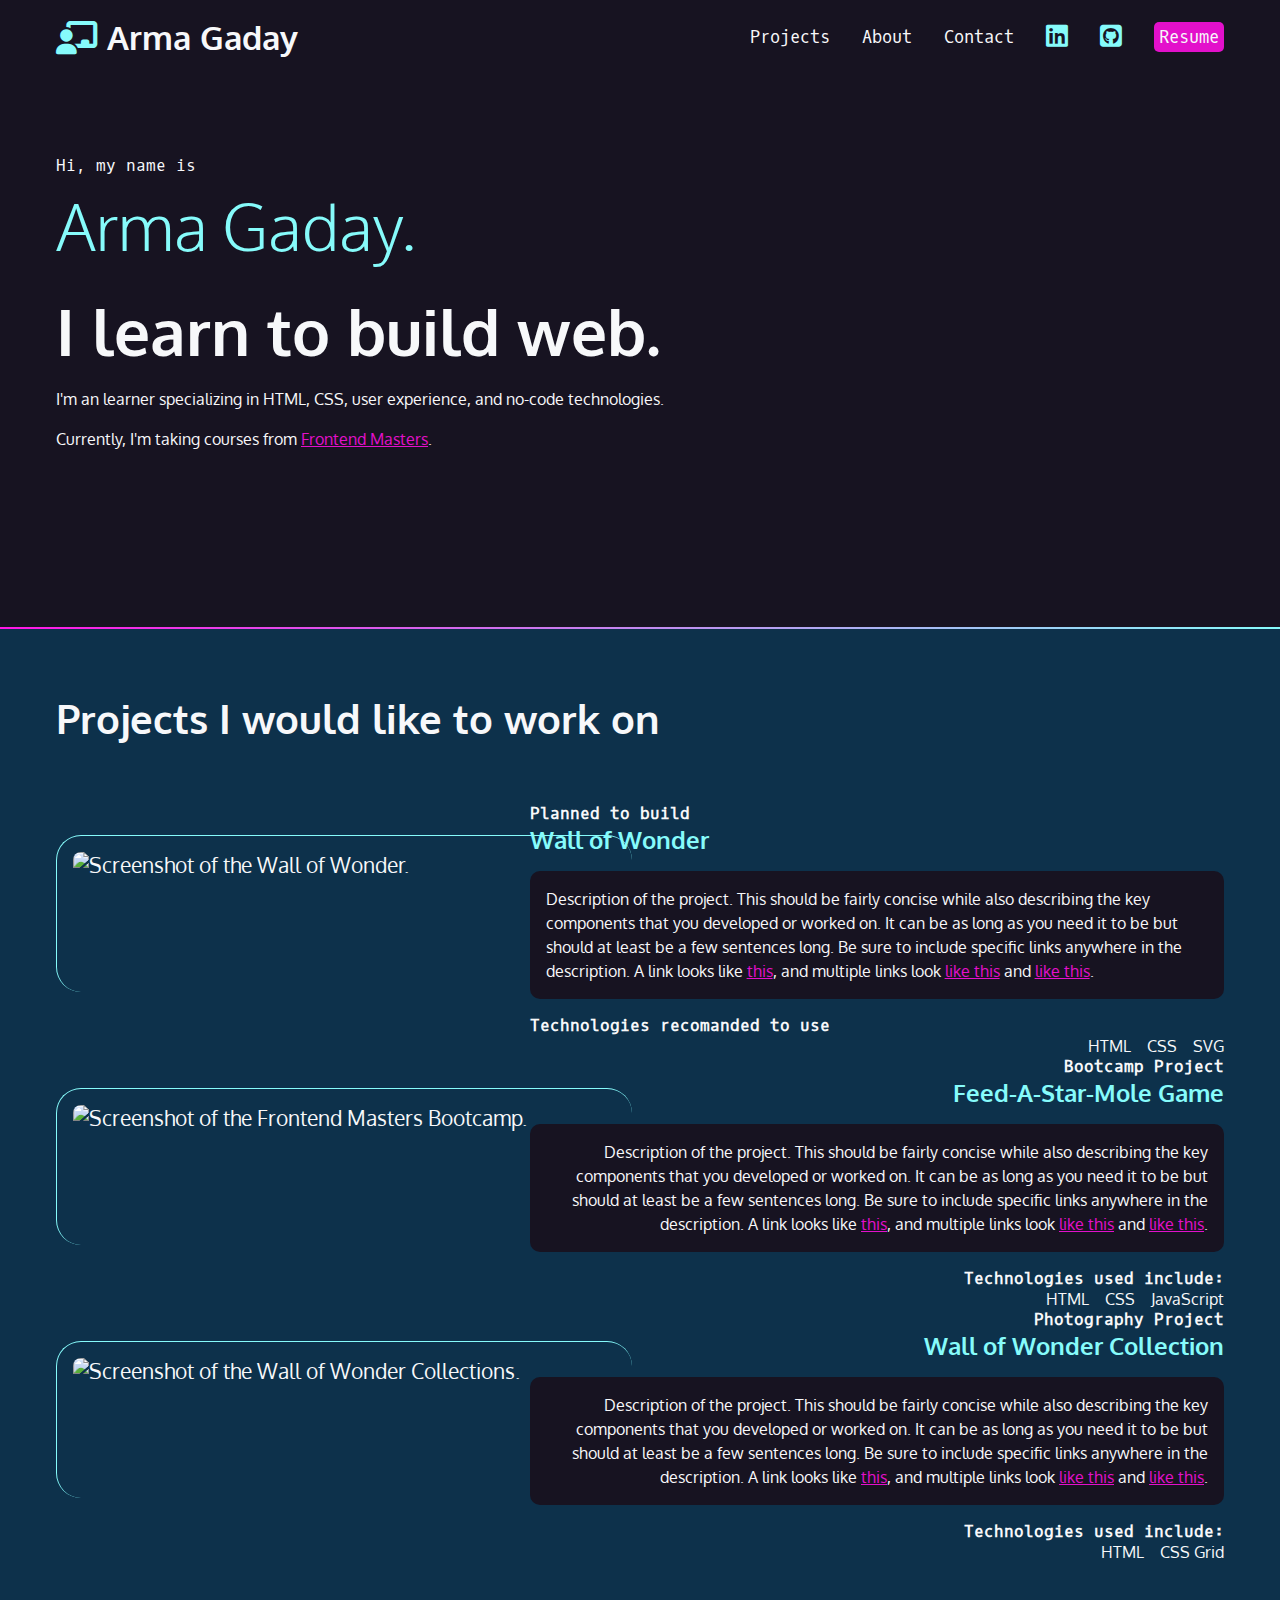
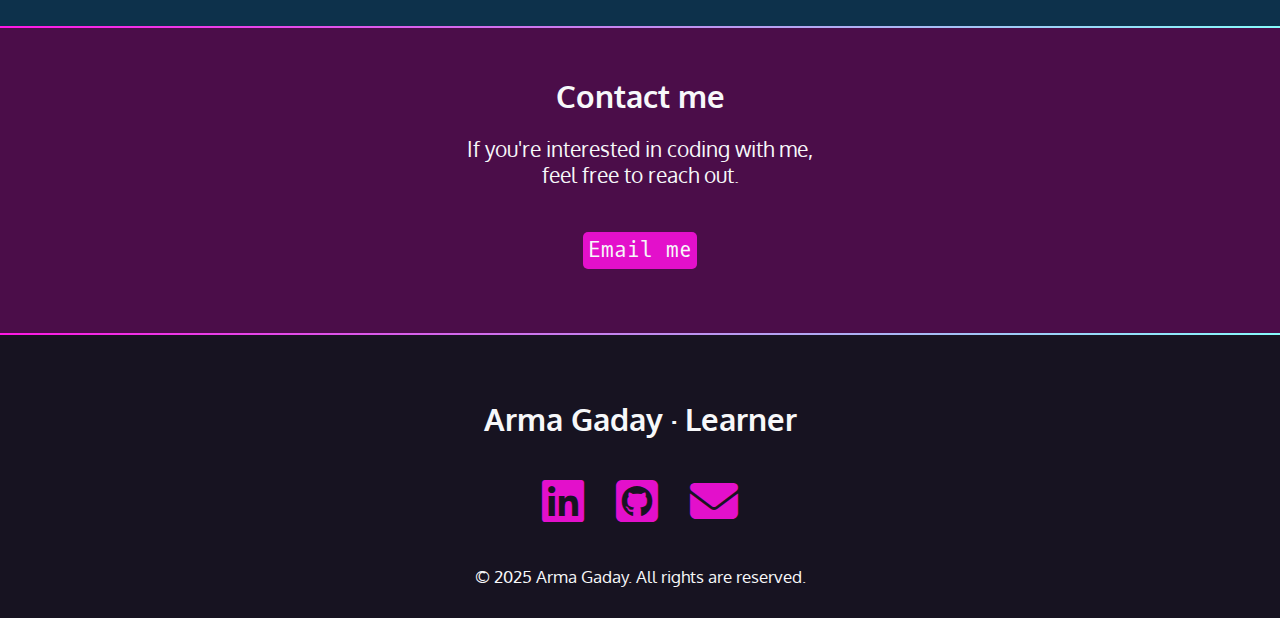
==== index.html @ 5001d2a6 "index and style file has added" ====
<!DOCTYPE html>
<html lang="en">

<head>
  <meta charset="UTF-8">
  <meta name="viewport" content="width=device-width, initial-scale=1.0">
  <title>Arma Gaday Portifolio</title>
  <link rel="stylesheet" href="/css/style.css">
  <link rel="preconnect" href="https://fonts.googleapis.com">
  <link rel="preconnect" href="https://fonts.gstatic.com" crossorigin>
  <link href="https://fonts.googleapis.com/css2?family=Oxygen+Mono&display=swap" rel="stylesheet">
  <link rel="preconnect" href="https://fonts.googleapis.com">
  <link rel="preconnect" href="https://fonts.gstatic.com" crossorigin>
  <link href="https://fonts.googleapis.com/css2?family=Oxygen:wght@300;400;700&display=swap" rel="stylesheet">
  <link rel="stylesheet" href="https://cdnjs.cloudflare.com/ajax/libs/font-awesome/6.7.2/css/all.min.css">
</head>

<body>
  <section id="navbar">
    <nav>
      <ul>
        <li>
          <h1><a href="index.html">
              <span class="fa-solid fa-chalkboard-user" aria-hidden="true"></span>
              <span>Arma Gaday</span>
            </a></h1>
        </li>
        <li><a href="#">Projects</a></li>
        <li><a href="#">About</a></li>
        <li><a href="#">Contact</a></li>
        <li><a href="#"><span class="fa-brands fa-linkedin" aria-hidden="true"></span><span
              class="sr-only">LinkedIn</span></a></li>
        <li><a href="#"><span class="fa-brands fa-square-github" aria-hidden="true"></span><span
              class="sr-only">Github</span></a></li>
        <li><a href="#" class="button">Resume</a></li>
      </ul>
    </nav>
  </section>

  <section id="intro">
    <p class="name">Hi, my name is <span>Arma Gaday.</span></p>
    <h2>I learn to build web.</h2>
    <p>I'm an learner specializing in HTML, CSS, user experience, and no-code technologies.</p>
    <p>Currently, I'm taking courses from <a href="https://frontendmasters.com/teachers/jen-kramer/"
        target="_blank">Frontend Masters</a>.</p>
  </section>

  <div class="gradient-line-color"></div>
  <div class="project-background">
    <section id="projects">
      <h2>Projects I would like to work on</h2>
      <article>
        <div class="text right">
          <h4>Planned to build</h4>
          <h3>Wall of Wonder</h3>
          <p class="blackbox">Description of the project. This should be fairly concise while also describing the key
            components that you
            developed or worked on. It can be as long as you need it to be but should at least be a few sentences long.
            Be
            sure to include specific links anywhere in the description. A link looks like <a
              href="https://frontendmasters.github.io/grid-flexbox-v2/">this</a>, and multiple links look <a
              href="#">like
              this</a> and <a href="#">like this</a>.
          </p>
          <h4>Technologies recomanded to use</h4>
          <ul>
            <li>HTML</li>
            <li>CSS</li>
            <li>SVG</li>
          </ul>
        </div>
        <img src="https://assets.codepen.io/296057/fem-gettingstartedcss-ch5-1.png"
          alt="Screenshot of the Wall of Wonder." />
      </article>

      <article>
        <div class="text">
          <h4>Bootcamp Project</h4>
          <h3>Feed-A-Star-Mole Game</h3>
          <p class="blackbox">
            Description of the project. This should be fairly concise while also describing the key components that you developed or worked on. It can be as long as you need it to be but should at least be a few sentences long. Be sure to include specific links anywhere
            in the description. A link looks like
            <a href="https://frontendmasters.github.io/bootcamp/mole">this</a>, and multiple links look <a href="#">like this</a> and
            <a href="#">like this</a>.
          </p>
          <h4>Technologies used include:</h4>
          <ul>
            <li>HTML</li>
            <li>CSS</li>
            <li>JavaScript</li>
          </ul>
        </div>
        <img src="https://assets.codepen.io/296057/fem-gettingstartedcss-ch5-5.png" alt="Screenshot of the Frontend Masters Bootcamp." />
      </article>

      <article>
        <div class="text">
          <h4>Photography Project</h4>
          <h3>Wall of Wonder Collection</h3>
          <p class="blackbox">
            Description of the project. This should be fairly concise while also describing the key components that you developed or worked on. It can be as long as you need it to be but should at least be a few sentences long. Be sure to include specific links anywhere
            in the description. A link looks like
            <a href="https://frontendmasters.github.io/grid-flexbox-v2/grid-figure-figcaption">this</a>, and multiple links look <a href="#">like this</a> and
            <a href="#">like this</a>.
          </p>
          <h4>Technologies used include:</h4>
          <ul>
            <li>HTML</li>
            <li>CSS Grid</li>
          </ul>
        </div>
          <img src="https://assets.codepen.io/296057/fem-gettingstartedcss-ch5-4.png" alt="Screenshot of the Wall of Wonder Collections." />
      </article>
    </section>
  </div>

  <div class="gradient-line-color"></div>
  <div class="contact-background">
    <section id="contact">
      <h2>Contact me</h2>
      <p>If you're interested in coding with me, feel free to reach out.</p>
      <p><a href="mailto:kaka.tm.u@gmail.com"><span class="button">Email me</span></a></p>
    </section>
  </div>
  <div class="gradient-line-color"></div>
  <section id="footer">
    <footer>
      <h2>Arma Gaday &middot; Learner</h2>
      <ul>
        <li><a href="#"><span class="fa-brands fa-linkedin" aria-hidden="true"></span><span
              class="sr-only">LinkedIn</span></a></li>
        <li><a href="#"><span class="fa-brands fa-square-github" aria-hidden="true"></span><span
              class="sr-only">Github</span></a></li>
        <li><a href="#"><span class="fa-solid fa-envelope" aria-hidden="true"></span><span
              class="sr-only">Email</span></a></li>
      </ul>
      <p><small>&copy; 2025 Arma Gaday. All rights are reserved.</small></p>
    </footer>

  </section>
</body>

</html>
---- css/style.css ----
:root {
  --black: #171321;
  --dkblue: #0d314b;
  --plum: #4b0d49;
  --hotmag: #ff17e4;
  --magenta: #e310cb;
  --aqua: #86fbfb;
  --white: #f7f8fa;
  --font-size: 1.3rem;
  --mono: "Oxygen mono", monospace;
  --sans: Oxygen, sans-serif;
}

html {
  box-sizing: border-box;
}

*,
*::before,
*::after {
  box-sizing: inherit;
}

body {
  padding: 0;
  margin: 0;
  font-family: var(--sans);
  background-color: var(--black);
  color: var(--white);
  font-size: var(--font-size);
}

/* navigation section */
nav {
  font-family: var(--mono);
  font-size: 80%;
  padding: 1rem;;
}

nav h1 a {
  font-family: var(--sans);
}

nav ul {
  margin: 0;
  padding: 0;
  list-style-type: none;
  display: flex;
  flex-flow: row wrap;
  justify-content: center;
  align-items: center;
  gap: 2rem;
}

nav li:first-child {
  flex-basis: 100%;
  text-align: center;
}

nav [class*="fa-"] {
  font-size: 150%;
  color: var(--aqua);
}

nav h1 [class*="fa-"] {
  /* color: var(--magenta); */
  font-size: 100%;
}
 
nav a {
  text-decoration: none;
  color: var(--white);
  display: block;
}

nav a:hover,
nav [class*="fa-"]:hover {
  color: var(--magenta);
}

.button {
  background-color: var(--magenta);
  padding: 0.3rem;
  border-radius: 5px;
  color: var(--white);
  /* font-weight: 600; */
  font-family: var(--mono);
  /* text-decoration: none; */
}

.button:hover {
  background-color: var(--hotmag);
  color: var(--white);
}

h1, h2, h3 {
  margin: 0;
}

a {
  color: var(--magenta);
}

a:hover {
  color: var(--hotmag);
  text-decoration: none;
}

/* intro styles */
#intro {
  /* padding-bottom: 1rem;
  margin: auto 3rem; */
  padding: 4rem 1rem 10rem;
  max-width: 1200px;
  margin: 0 auto;
}

#intro p {
  font-size: 1rem;
  line-height: 1.5;
}

#intro .name {
  font-family: var(--mono);
  font-size: 1rem;
}

.name span {
  font-family: var(--sans);
  font-size: 4rem;
  color: var(--aqua);
  display: block;
  font-weight: 300;
}

#intro h2 {
  font-size: 4rem;
}

/* gradient-background */
.gradient-line-color {
  background: linear-gradient(90deg, rgba(255,23,228,1) 0%, rgba(134,251,251,1) 100%);;
  height: 2px;
}
/* project-background */
.project-background {
  background-color: var(--dkblue);
}

/* projects section */
#projects {
  padding: 4rem 1rem;
  max-width: 1200px;
  margin: 0 auto;
}
#projects h2 {
  font-size: 2.5rem;
  margin-bottom: calc(2.5rem * 1.5);
}
#projects h3 {
  color: var(--aqua);
}
#projects h4 {
  font-size: 1rem;
  font-family: var(--mono);
  margin: 0;
}
.blackbox {
  padding: 1rem;
  background-color: var(--black);
  border-radius: 10px;
  color: var(--white);
  font-size: 1rem;
  line-height: 1.5;
}
#projects ul {
  list-style-type: none;
  padding: 0;
  margin: 0;
  display: flex;
  flex-flow: row wrap;
  justify-content: flex-stat;
  gap: 1rem;
  font-size: 1rem;
}
#projects img {
  margin: 2rem 0 4rem;
  padding: 1rem;
  border-left: 1px solid var(--aqua);
  border-top: 1px solid var(--aqua);
  border-radius: 25px;
  width: 100%;
}




/* contact section */
.contact-background {
  background-color: var(--plum);
  /* padding: 1rem; */
}

#contact {
  width: 380px;
  /* width: 100%; */
  text-align: center;
  margin: 0 auto;
  padding: 3rem 0;
  background-color: var(--plum);
}

#contact p:last-child {
  margin-top: 3rem;
}



/* footer section */
footer {
  text-align: center;
  padding: 4rem 0 0.6rem;
}
footer ul {
  margin: 2rem 0;
  padding: 0;
  list-style-type: none;
  display: flex;
  flex-flow: row wrap;
  justify-content: center;
  align-items: center;
  font-size: 3rem;
  gap: 2rem;
}



/* responsive styles */
@media (min-width: 850px) {
  nav {
    max-width: 1200px;
    margin: 0 auto;
  }
  nav li:first-child {
    flex-basis: auto;
    text-align: left;
    margin-right: auto;
  }
}

@media (min-width: 550px) {
  article {
    display: grid;
    grid-template-columns: repeat(10, 1fr);
    gap: 1rem;
  }
  .text {
    order: 2;
    text-align: right;
    grid-column: 5/11;
    grid-row: 1/2; 
  }
  #projects article .right { /* need to cheeeeck*/
    order: 1;
    text-align: left;
    grid-column: 5/11;
    grid-row: 1/2;
  }
  #projects ul {
    justify-content: flex-end;
  }
  #projects img {
    grid-column: 1/6;
    grid-row: 1/2 ;
  }
}
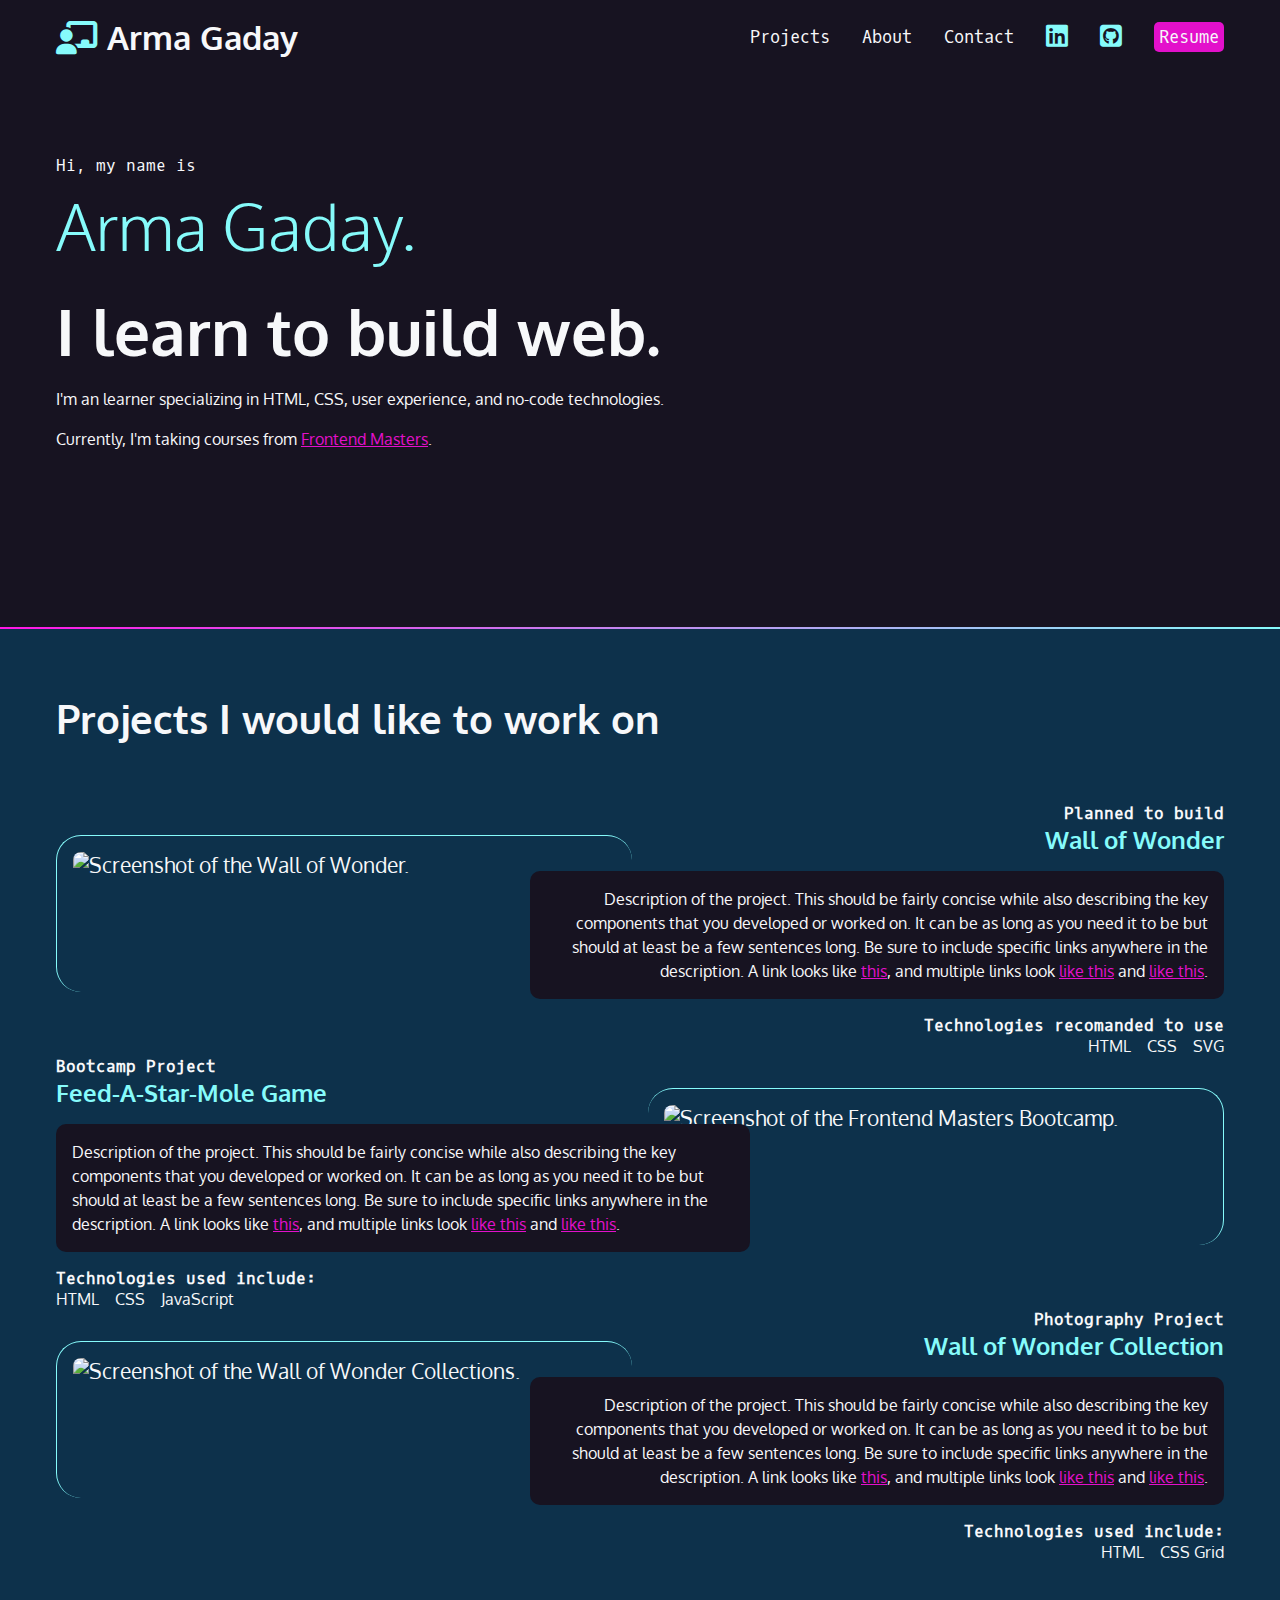
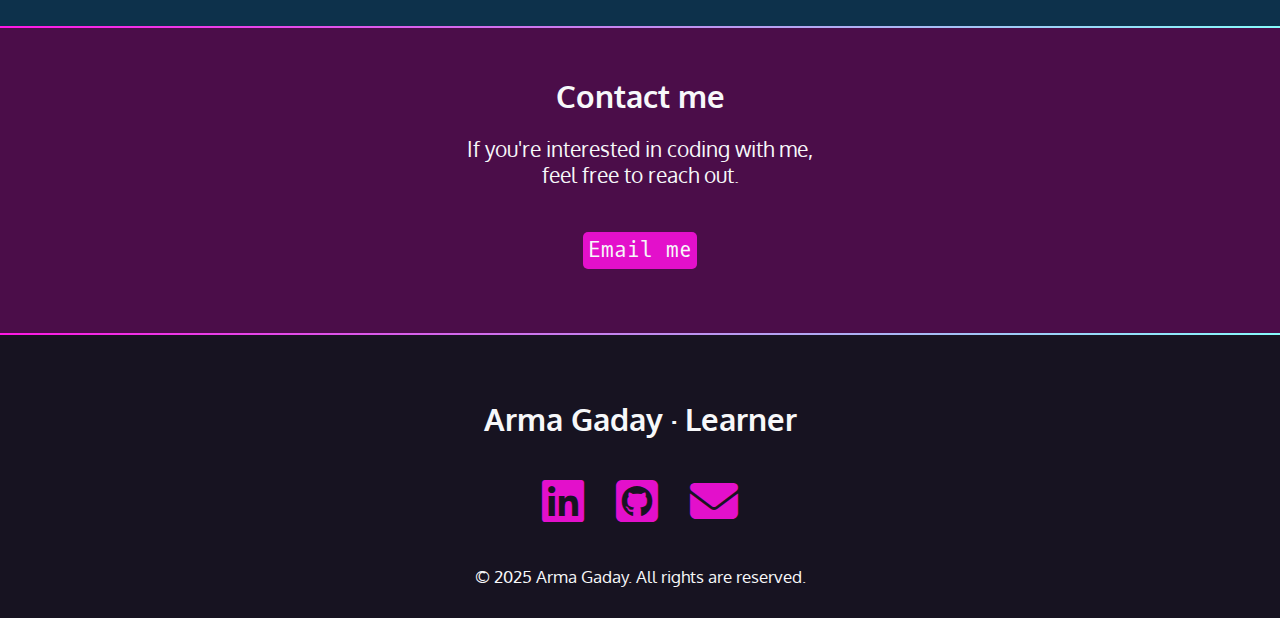
==== commit 12df2f2f: "edited and about.html page has added" ====
--- a/index.html
+++ b/index.html
@@ -25,9 +25,9 @@
               <span>Arma Gaday</span>
             </a></h1>
         </li>
-        <li><a href="#">Projects</a></li>
-        <li><a href="#">About</a></li>
-        <li><a href="#">Contact</a></li>
+        <li><a href="#projects">Projects</a></li>
+        <li><a href="about.html">About</a></li>
+        <li><a href="#contact">Contact</a></li>
         <li><a href="#"><span class="fa-brands fa-linkedin" aria-hidden="true"></span><span
               class="sr-only">LinkedIn</span></a></li>
         <li><a href="#"><span class="fa-brands fa-square-github" aria-hidden="true"></span><span
@@ -50,7 +50,7 @@
     <section id="projects">
       <h2>Projects I would like to work on</h2>
       <article>
-        <div class="text right">
+        <div class="text">
           <h4>Planned to build</h4>
           <h3>Wall of Wonder</h3>
           <p class="blackbox">Description of the project. This should be fairly concise while also describing the key
@@ -73,7 +73,7 @@
           alt="Screenshot of the Wall of Wonder." />
       </article>
 
-      <article>
+      <article class="reverse">
         <div class="text">
           <h4>Bootcamp Project</h4>
           <h3>Feed-A-Star-Mole Game</h3>
--- a/css/style.css
+++ b/css/style.css
@@ -34,9 +34,15 @@
 nav {
   font-family: var(--mono);
   font-size: 80%;
-  padding: 1rem;;
-}
-
+  padding: 1rem;
+}
+
+/* about-page's nav css style */
+.about-nav nav {
+  /* font-family: var(--mono);
+  font-size: 80%; */
+  padding: 4rem 1rem;
+}
 nav h1 a {
   font-family: var(--sans);
 }
@@ -260,12 +266,6 @@
     grid-column: 5/11;
     grid-row: 1/2; 
   }
-  #projects article .right { /* need to cheeeeck*/
-    order: 1;
-    text-align: left;
-    grid-column: 5/11;
-    grid-row: 1/2;
-  }
   #projects ul {
     justify-content: flex-end;
   }
@@ -273,4 +273,28 @@
     grid-column: 1/6;
     grid-row: 1/2 ;
   }
+  /* reverse for article's picture on right  */
+  #projects .reverse .text {
+    order: 1;
+    text-align: left;
+    grid-column: 1/7;
+    grid-row: 1/2; 
+  }
+  #projects .reverse ul {
+    justify-content: flex-start;
+  }
+  #projects .reverse img {
+    grid-column: 6/11;
+    grid-row: 1/2 ;
+    border-right: 1px solid var(--aqua);
+    border-top: 1px solid var(--aqua);
+    border-left: none;
+  }
+  /* #projects img {
+    margin: 2rem 0 4rem;
+    padding: 1rem;
+    
+    border-radius: 25px;
+    width: 100%;
+  } */
 }